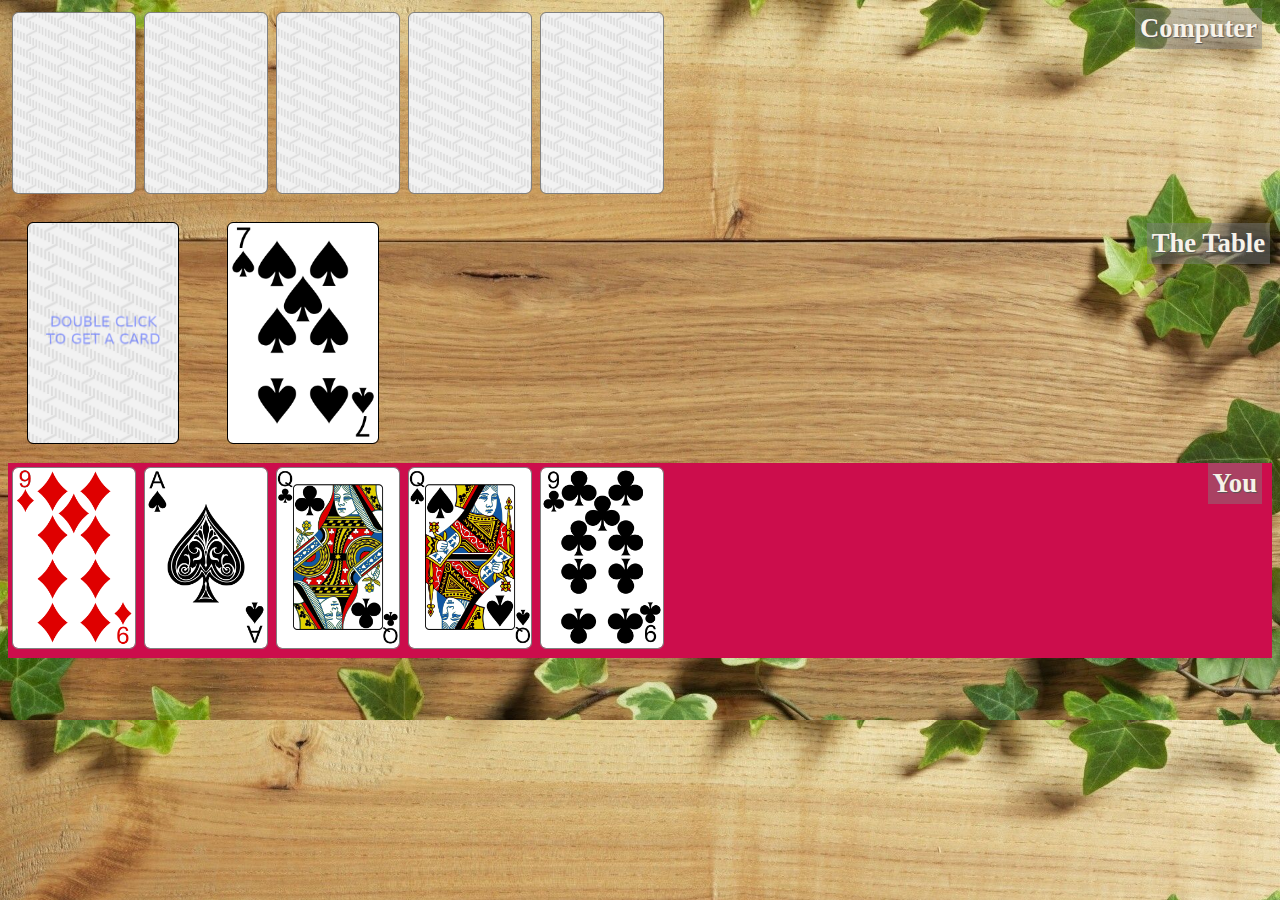
==== index.html @ b1ebdd72 "Test" ====
<!DOCTYPE html>
<html lang='en'>
 <head>
  <title>Take 2</title>
  <meta name="viewport" content="width=device-width, initial-scale=1.0">
  <link rel='stylesheet' href='css/style.css'>
 </head>
 <body>

   <div id='player1' class='flexer'>
    <span class='info'>Computer</span>
   </div>
      <div id='deck' style='clear:both; height: auto; padding: 20px;'>
       <span class='info'>The Table</span>
      </div>
   <div id='player2' class='flexer'>
    <span class='info'>You</span>
   </div>

   <script src='js/take2.js' defer></script>
   <script src='js/game.js' defer></script>
 </body>
</html>
---- css/style.css ----
.flexer {
	clear:both; 
	display: flex; 
	width: 100%; 
	height: 195px; 
	overflow-x: auto; 
	overflow-y: hidden; 
	white-space: nowrap;
	position:relative;
}
.player1 {
  width: 122px;
  height: 180px;
  margin: 5px;
  outline: 1px solid gray;
  border-radius: 5px;
} 

.player2 {
  width: 122px;
  height: 180px;
  margin: 5px;
  outline: 1px solid gray;
  border-radius: 5px;
} 

.deck {
  width: 150px;
  height: 220px;
  outline: 1px solid black;
  border-radius: 5px;
  background-size: contain;
} 

@keyframes blinking {
	0% {
	  background-color: #FFF;
	}
	100% {
	  background-color: #87bb6a;
	}
}

.blink {
	 animation: blinking 1s infinite;
}

.turn {
	background: #cc0d4c;
}

.info {
	position: absolute;
	right: 10px;
	padding: 5px;
	font-size: 20pt;
	font-weight: bold;
	color: #f7f2e9;
	text-shadow: 1px 1px 1px #555;
	background: #80808073;
}
body {
 background: url(../textures/table.jpg);
 background-attachment: fixed;
 background-size: contain;
}
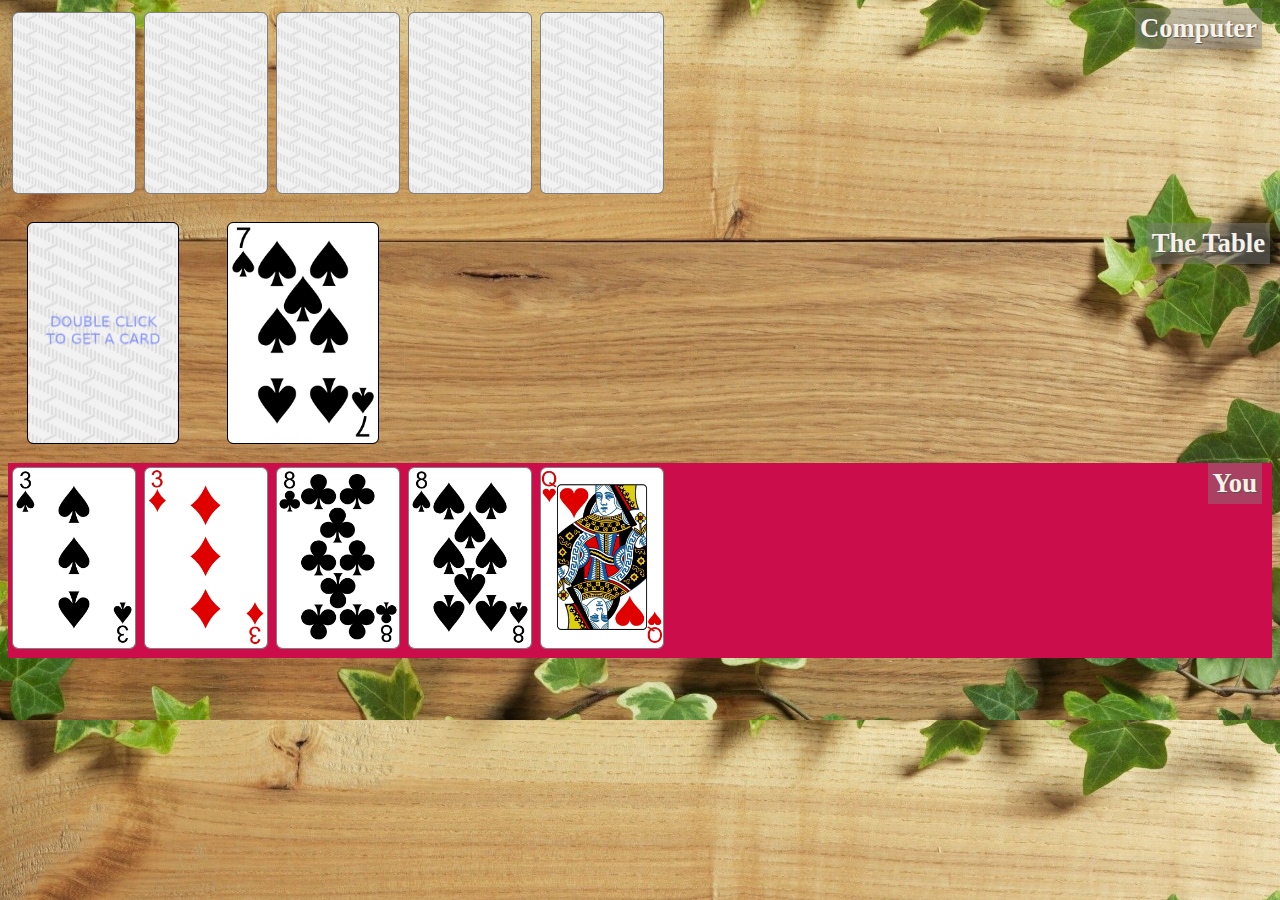
==== commit 94a56d20: "Test" ====
--- a/index.html
+++ b/index.html
@@ -1,7 +1,7 @@
 <!DOCTYPE html>
 <html lang='en'>
  <head>
-  <title>Take 2</title>
+  <title>Take 2 Card Game</title>
   <meta name="viewport" content="width=device-width, initial-scale=1.0">
   <link rel='stylesheet' href='css/style.css'>
  </head>
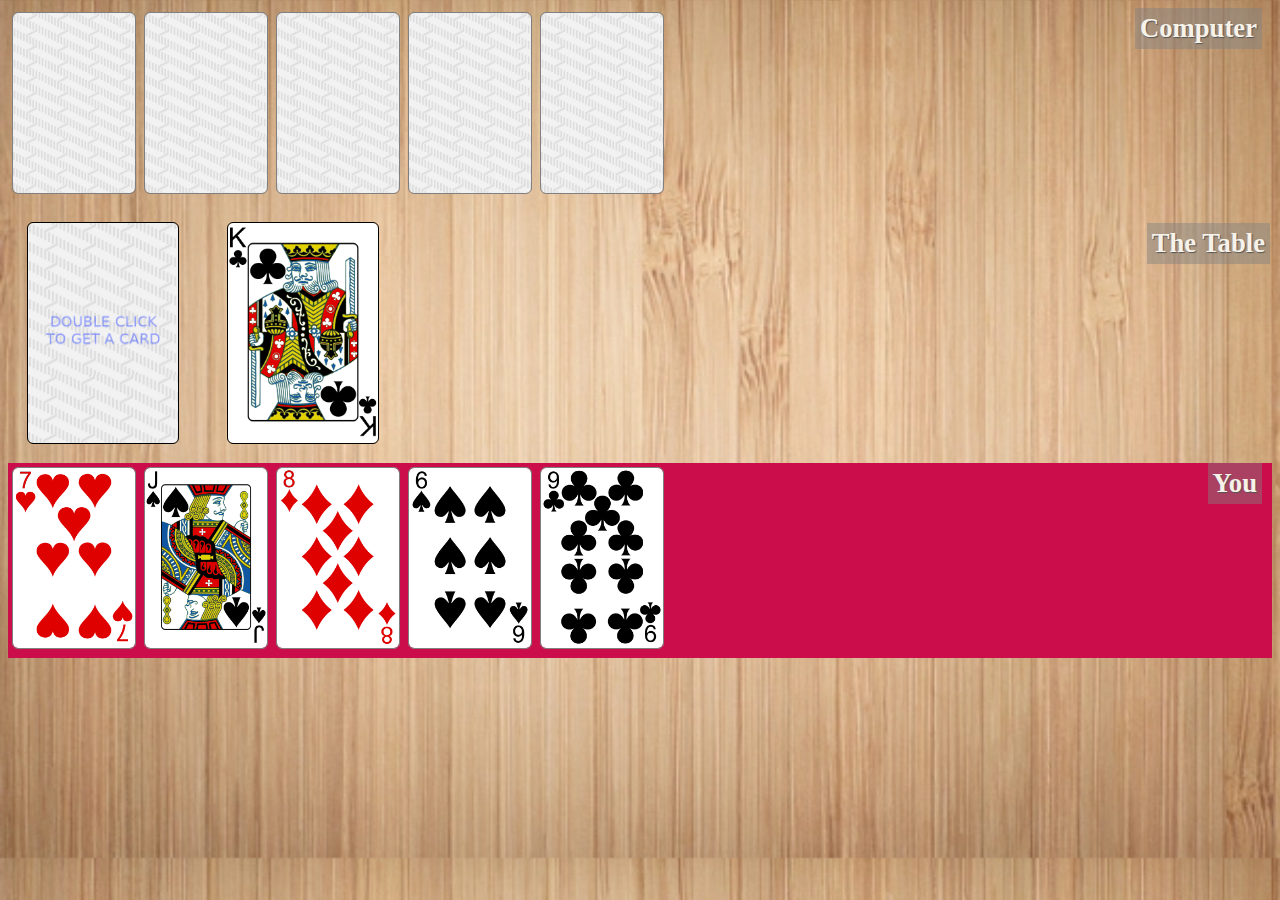
==== commit b57768d2: "Update index.html" ====
--- a/index.html
+++ b/index.html
@@ -1,7 +1,7 @@
 <!DOCTYPE html>
 <html lang='en'>
  <head>
-  <title>Take 2 Card Game</title>
+  <title>Take2 Card Game</title>
   <meta name="viewport" content="width=device-width, initial-scale=1.0">
   <link rel='stylesheet' href='css/style.css'>
  </head>
@@ -20,4 +20,4 @@
    <script src='js/take2.js' defer></script>
    <script src='js/game.js' defer></script>
  </body>
-</html>+</html>
--- a/css/style.css
+++ b/css/style.css
@@ -8,6 +8,7 @@
 	white-space: nowrap;
 	position:relative;
 }
+
 .player1 {
   width: 122px;
   height: 180px;
@@ -45,6 +46,19 @@
 	 animation: blinking 1s infinite;
 }
 
+@keyframes hinting {
+	0% {
+	  background-color: #FFF;
+	}
+	100% {
+	  background-color: #56ff80;
+	}
+}
+
+.hint {
+	 animation: hinting 1s infinite;
+}
+
 .turn {
 	background: #cc0d4c;
 }
@@ -60,7 +74,7 @@
 	background: #80808073;
 }
 body {
- background: url(../textures/table.jpg);
+ background: url(../textures/wood1.webp);
  background-attachment: fixed;
  background-size: contain;
-}
+}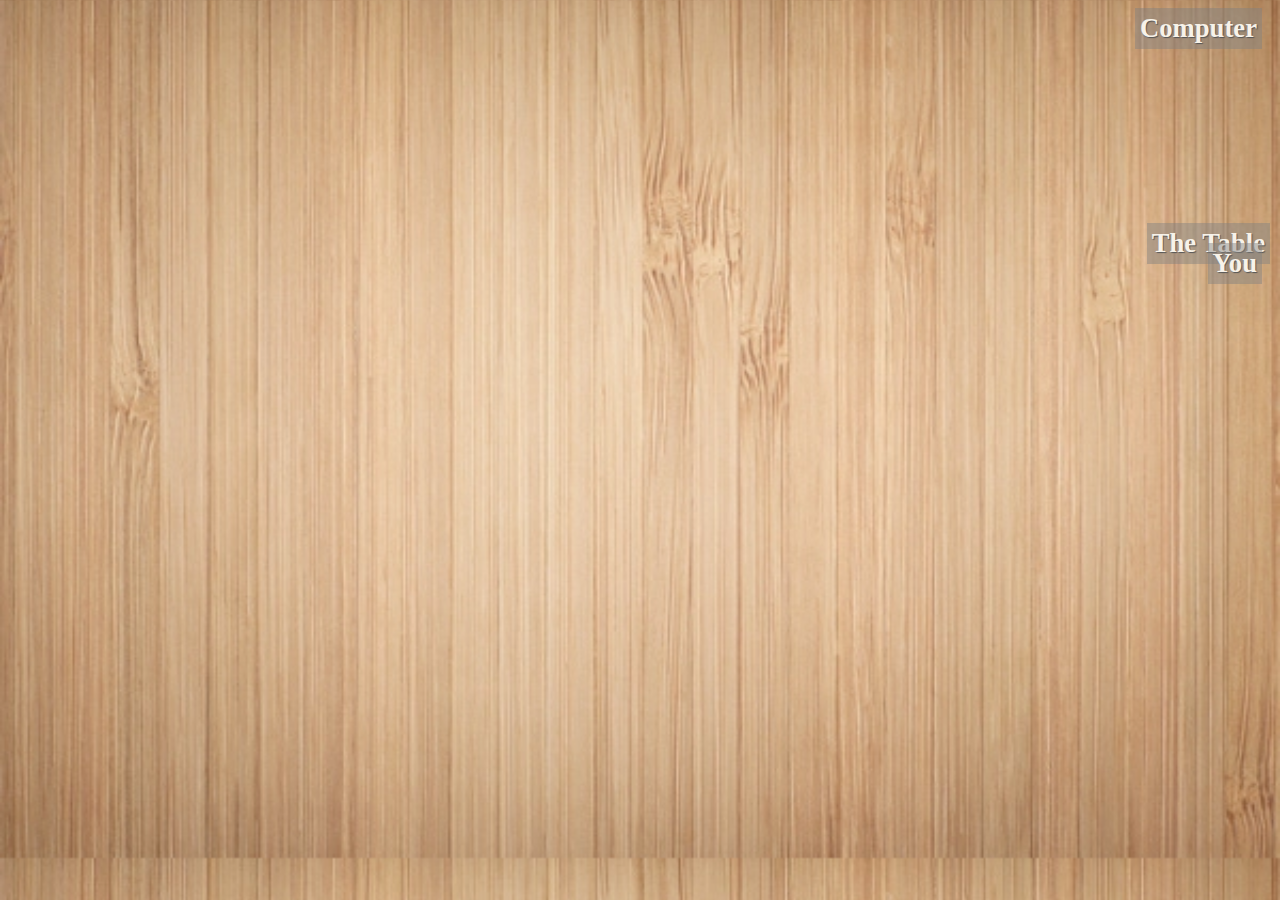
==== commit 0ae0206b: "html meta charset" ====
--- a/index.html
+++ b/index.html
@@ -2,6 +2,7 @@
 <html lang='en'>
  <head>
   <title>Take2 Card Game</title>
+  <meta charset="utf-8">
   <meta name="viewport" content="width=device-width, initial-scale=1.0">
   <link rel='stylesheet' href='css/style.css'>
  </head>
